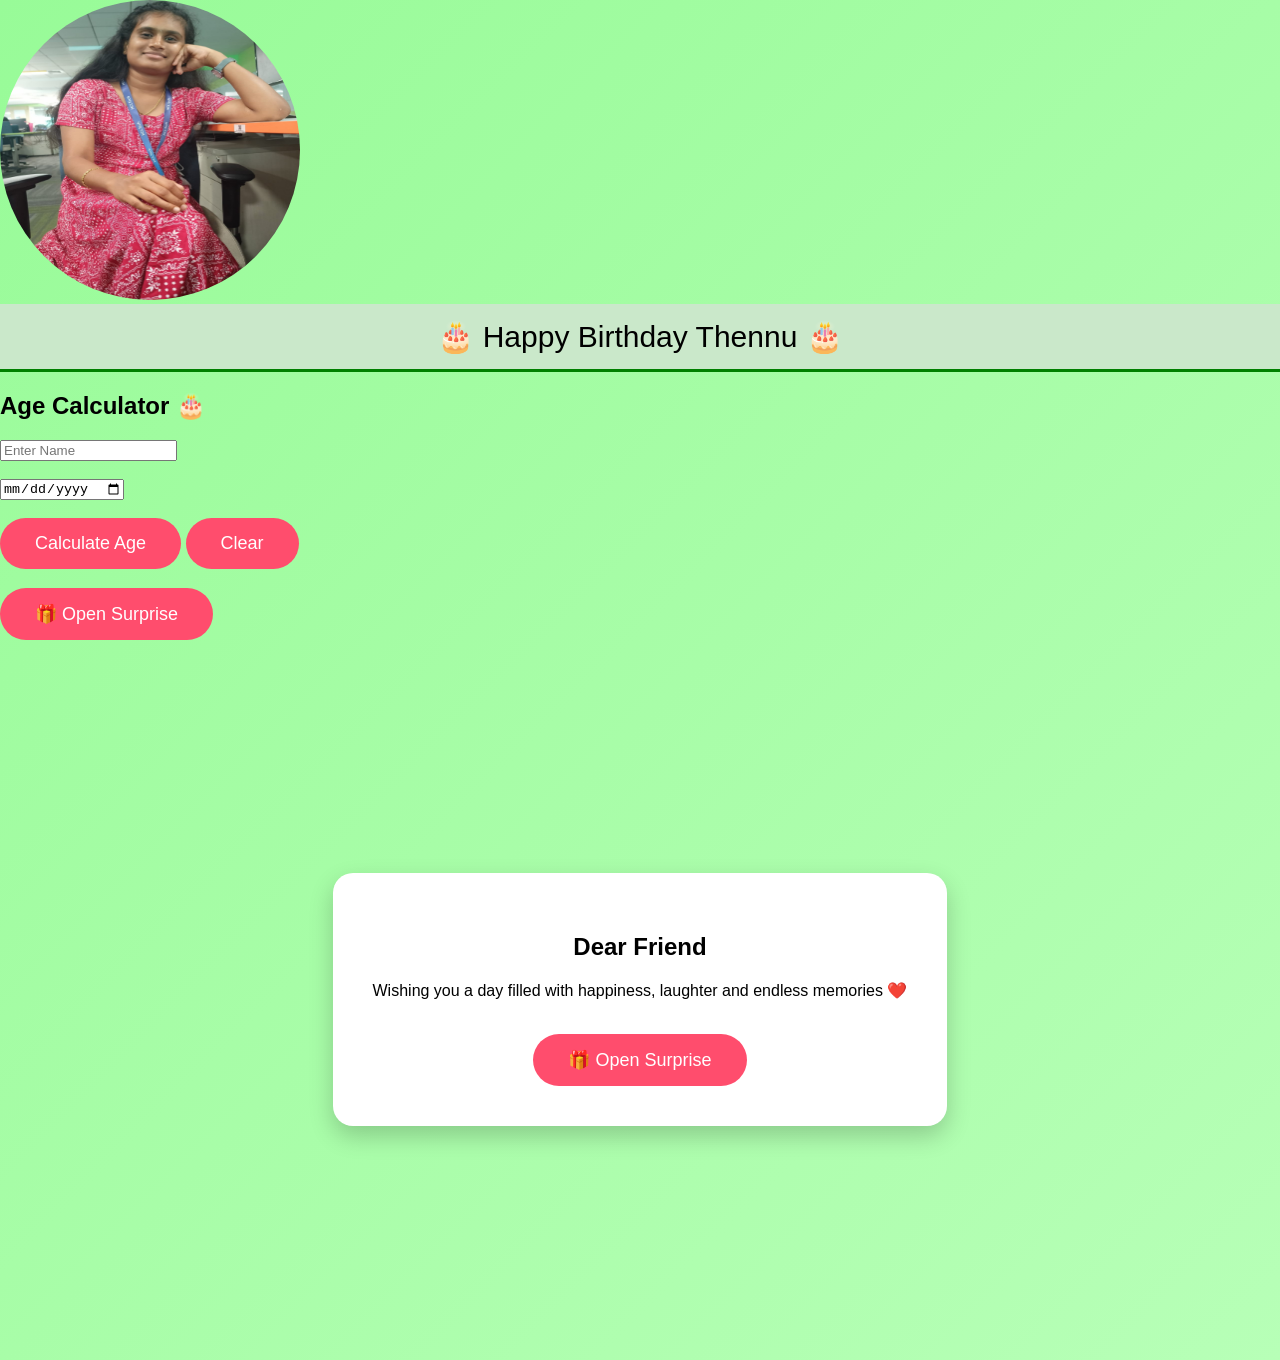
==== index.html @ f0f00a09 "Rename day1.html to index.html" ====
<!DOCTYPE html>
<html lang="en">

<head>
<meta charset="UTF-8">
<meta name="viewport" content="width=device-width, initial-scale=1.0">

<title>Happy Birthday</title>

<style>
img {
  border-radius: 50%;
}
body{
margin:0;
font-family:Arial;

background:
linear-gradient(
135deg,
#98fb98,
#b7ffb7
);

overflow:hidden;
}


/* Header */

.sticky{

position:sticky;

top:0;

padding:15px;

text-align:center;

font-size:30px;

background:#cae8ca;

border-bottom:3px solid green;

}

/* Center */

.container{

height:80vh;

display:flex;

justify-content:center;

align-items:center;

}

.card{

text-align:center;

padding:40px;

background:white;

border-radius:20px;

box-shadow:
0 10px 25px rgba(0,0,0,.2);

}

button{

padding:15px 35px;

border:none;

background:#ff4d6d;

color:white;

font-size:18px;

border-radius:30px;

cursor:pointer;

}

button:hover{

transform:scale(1.08);

}

/* Popup */

#popup{

display:none;

position:fixed;

top:0;

left:0;

width:100%;

height:100%;

background:rgba(0,0,0,.8);

justify-content:center;

align-items:center;

}

.gift-box{

background:white;

width:800px;

padding:25px;

border-radius:20px;

text-align:center;

animation:open .6s;

}

.photos{

display:grid;

grid-template-columns:
repeat(2,1fr);

gap:15px;

}

.photos img{

width:100%;

height:230px;

object-fit:cover;

border-radius:15px;

}

.close{

float:right;

font-size:35px;

cursor:pointer;

}

@keyframes open{

from{

transform:scale(.2);

opacity:0;

}

to{

transform:scale(1);

opacity:1;

}

}

</style>

</head>

<body>
    <img src="IMAGE1.jpeg" alt="Paris" width="300" height="300">


<div class="sticky">
🎂 Happy Birthday Thennu 🎂
</div>

<h2>Age Calculator 🎂</h2>

<input
type="text"
id="name"
placeholder="Enter Name">

<br><br>

<input
type="date"
id="dob">

<br><br>

<button onclick="calculateAge()">
Calculate Age
</button>

<button onclick="clearData()">
Clear
</button>

<h3 id="result"></h3>

<script>

function calculateAge(){

let name =
document
.getElementById("name")
.value;

let dob =
document
.getElementById("dob")
.value;

if(
!name ||
!dob
){

alert(
"Enter name and birthday"
);

return;

}

let birth =
new Date(dob);

let today =
new Date();

let age =
today.getFullYear()
-
birth.getFullYear();

let month =
today.getMonth()
-
birth.getMonth();

if(
month < 0 ||

(
month===0 &&

today.getDate()
<
birth.getDate()

)

){

age--;

}

document
.getElementById("result")
.innerHTML =

"🎉 " +

name +

" is " +

age +

" years old ❤️";

}

function clearData(){

document
.getElementById("name")
.value="";

document
.getElementById("dob")
.value="";

document
.getElementById("result")
.innerHTML="";

}

</script>

<button onclick="showWish()">
🎁 Open Surprise
</button>

<div class="container">

<div class="card">

<h2>Dear Friend</h2>

<p>
Wishing you a day filled with happiness,
laughter and endless memories ❤️
</p>

<br>

<button onclick="showWish()">
🎁 Open Surprise
</button>

</div>

</div>

<!-- Popup -->

<div id="popup">

<div class="gift-box">

<span class="close"
onclick="closeBox()">

</span>

<h2>🎉 Special Memories 🎉</h2>

<div class="photos">


<img src="IMAGE2.jpeg">

<img src="IMAGE6.jpeg">

<img src="IMAGE4.jpeg">

<img src="IMAGE5.jpeg">
</div>

<br>

<p>
Happy Birthday ❤️
Enjoy your memories
</p>

</div>

</div>

<script>

function showWish(){

document
.getElementById("popup")
.style.display="flex";

}

function closeBox(){

document
.getElementById("popup")
.style.display="none";

}

</script>

</body>

</html>
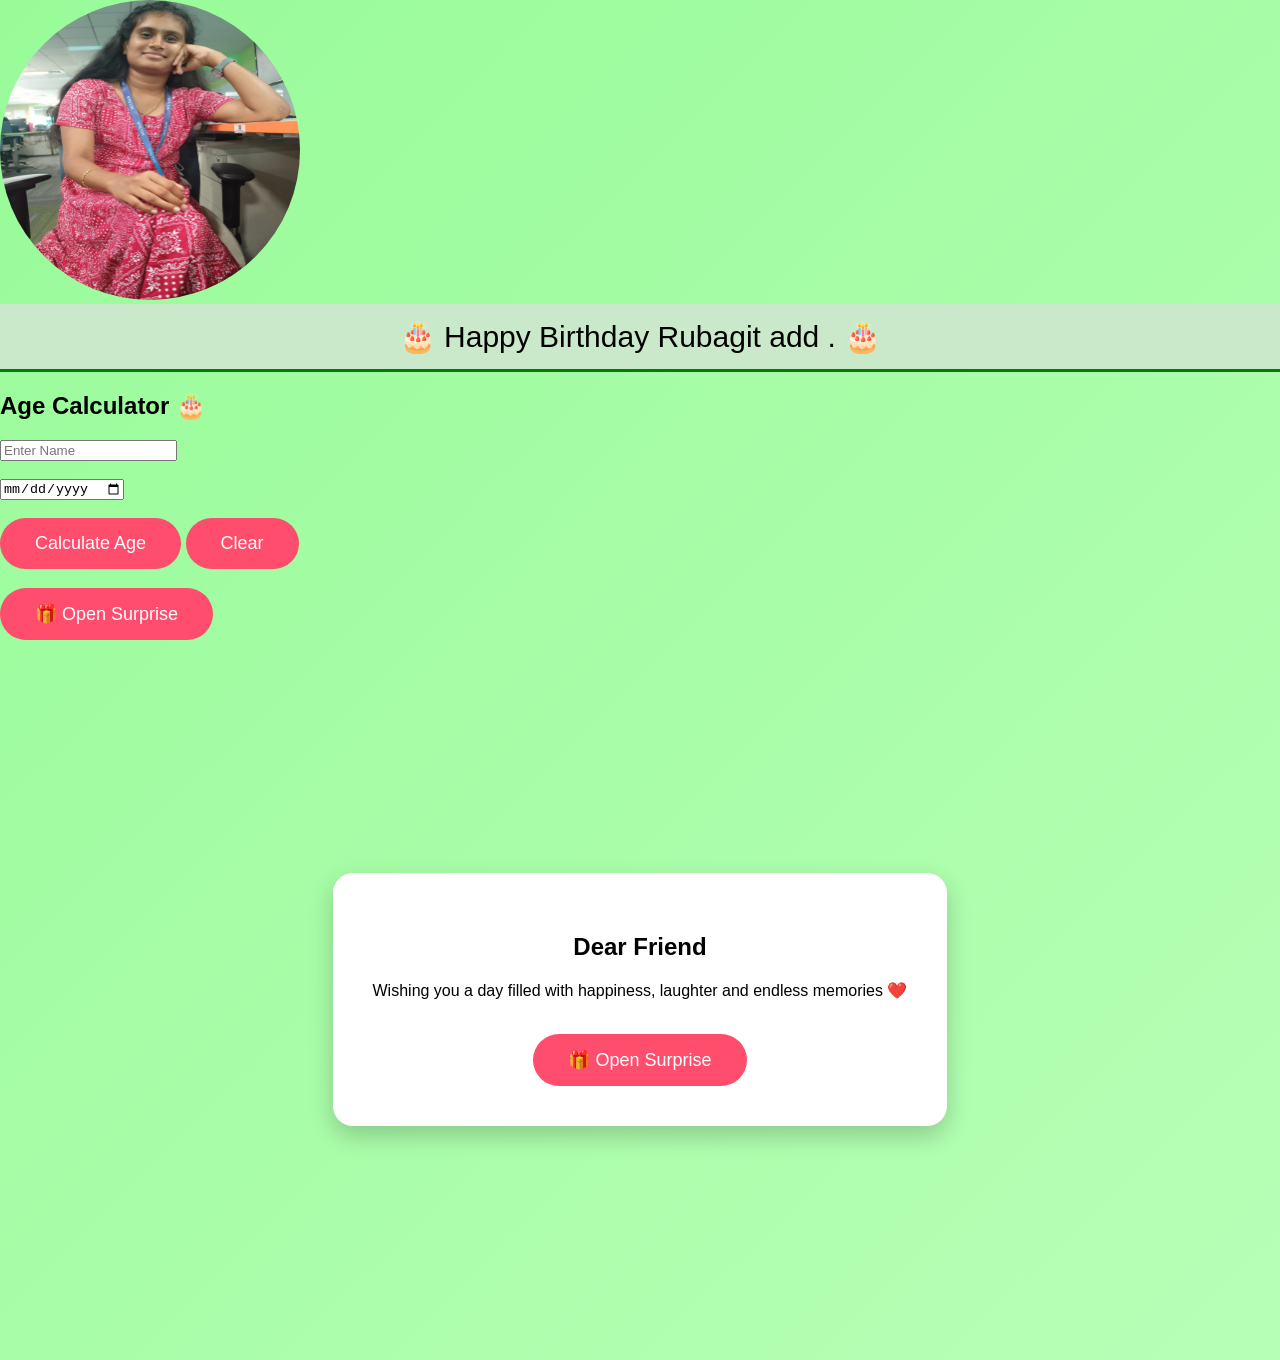
==== commit dbf7c535: "updated birthday website" ====
--- a/index.html
+++ b/index.html
@@ -201,7 +201,7 @@
 
 
 <div class="sticky">
-🎂 Happy Birthday Thennu 🎂
+🎂 Happy Birthday Rubagit add . 🎂
 </div>
 
 <h2>Age Calculator 🎂</h2>
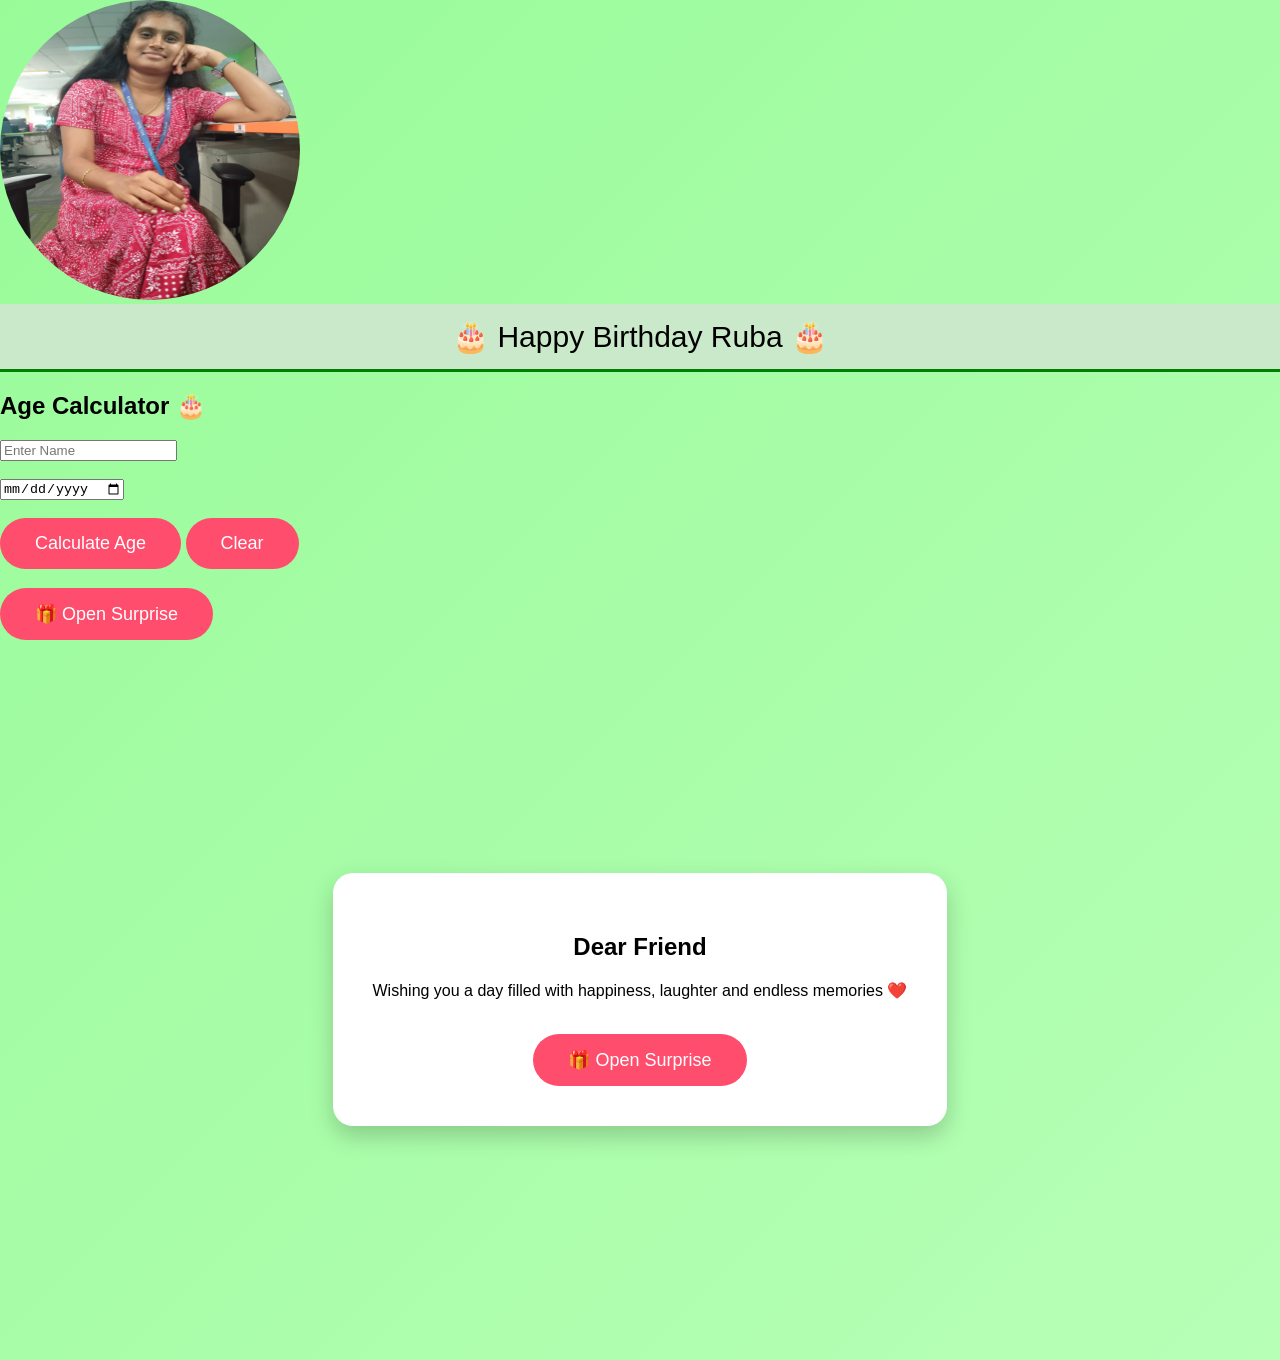
==== commit bac5cb7a: "updated birthday website" ====
--- a/index.html
+++ b/index.html
@@ -201,7 +201,7 @@
 
 
 <div class="sticky">
-🎂 Happy Birthday Rubagit add . 🎂
+🎂 Happy Birthday Ruba 🎂
 </div>
 
 <h2>Age Calculator 🎂</h2>
